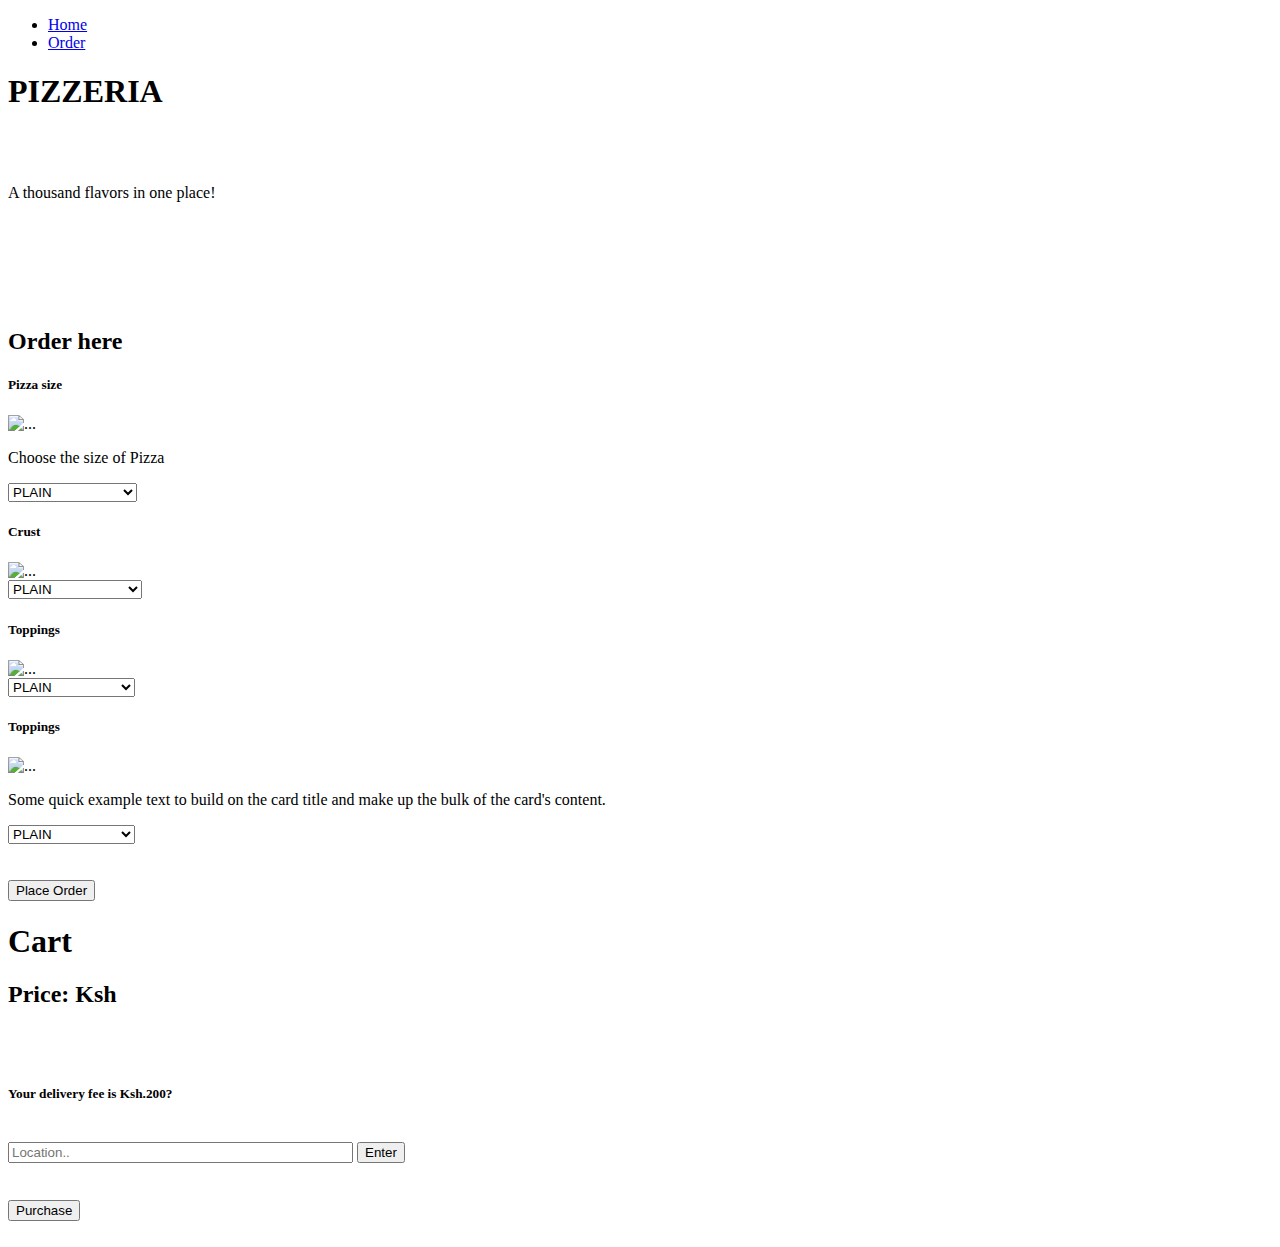
==== index.html @ 7fa48a44 "buttn style added" ====
<!DOCTYPE html>
<html lang="en" dir="ltr">

<head>
  <meta charset="utf-8">
  <title>Pizzeria</title>
  <link rel="shortcut icon" href="images/pizzalogo.png">
  <link rel="stylesheet" href="css/styles.css">
  <link rel="stylesheet" href="css/bootstrap.css">
</head>

<body>


  <div class="top col-md-12">
    <nav class="navbar navbar-expand-sm navbar navbar-light">

      <div class="collapse navbar-collapse" id="navbarNav">
        <ul class="navbar-nav">
          <li class="nav-item active">
            <a class="nav-link" href="#jumbotron">Home</a>
          </li>
          <li class="nav-item">
            <a class="nav-link" href="#price-content">Order</a>
          </li>
         
        </ul>
      </div>
    </nav>

    <div id="jumbotron" class="jumbotron col-md-6">
      <h1>PIZZERIA</h1><br><br>
      <p>A thousand flavors in one place!</p>
    </div>
  </div>

  <br><br><br>


<br><br>

  <h2>Order here</h2>

  <form class="form-group" id="custom-pizza">
    <div class="order">
      <div class="row">
        <div class="col-md-4">
          <div class="card">
            <h5 class="card-title">Pizza size</h5>
            <img src="images/pizzasize.png" class="card-img-top" alt="...">
            <div class="card-body">
              <p class="card-text">Choose the size of Pizza</p>
              <select required class="form-control" id="size">
                <option>PLAIN</option>
                <option value="small-pizza">small (550)</option>
                <option value="medium-pizza">medium (750)</option>
                <option value="large-pizza">large (950)</option>
				<option value="large-pizza">Extra-large (1150)</option>
              </select>
            </div>
          </div>
        </div>
        <div class="col-md-4">
          <div class="card">
            <h5 class="card-title">Crust</h5>
            <img src="images/pizzasize.png" class="card-img-top" alt="...">
            <div class="card-body">            
              <select required class="form-control" id="crust">
                <option>PLAIN</option>
                <option value="cheese-filled">Cheese filled (100)</option>
                <option value="thick">Thick (150)</option>
                <option value="stuffed">Stuffed (150)</option>
                <option value="crispy">Crispy (150)</option>
              </select>
            </div>
          </div>
        </div>
        <div class="col-md-4">
          <div class="card">
            <h5 class="card-title">Toppings</h5>
            <img src="images/pizzasize.png" class="card-img-top" alt="...">
            <div class="card-body">
            
              <select required class="form-control" id="toppings">
                <option>PLAIN</option>
                <option value="pepperoni">Pepperoni (100)</option>
                <option value="sausage">Sausage (150)</option>
                <option value="bacon">Bacon (200)</option>
                <option value="mushrooms">Mushrooms (150)</option>
                <option value="chicken">Chicken (150)</option>
              </select>
            </div>
          </div>
        </div>
        <div class="col-md-4">
          <div class="card">
            <h5 class="card-title">Toppings</h5>
            <img src="images/pizzasize.png" class="card-img-top" alt="...">
            <div class="card-body">
              <p class="card-text">Some quick example text to build on the card title and make up the bulk of the card's content.</p>
              <select required class="form-control" id="toppings">
                <option>PLAIN</option>
                <option value="pepperoni">Pepperoni (100)</option>
                <option value="sausage">Sausage (150)</option>
                <option value="bacon">Bacon (200)</option>
                <option value="mushrooms">Mushrooms (150)</option>
                <option value="chicken">Chicken (150)</option>
              </select>
            </div>
          </div>
        </div>
      </div>
    </div>

    <br><br>

    <button type="submit" class="order-button btn btn-dark" id="submit-pizza">Place Order</button><br>



  </form>

  
  <div class="col-xs-4" id="price-content">
    <h1 class="page-header"><strong>Cart</strong></h1>
    <h2>Price: Ksh <span id="final-cost"></span></h2>

    <br><br>

    <div id="deliver" class="deliver">
      <h5>Your delivery fee is Ksh.200?</h5>

    <br>

    <form id="address-form">
      <div class="col-xs-6">
        <label for="first-name"></label>
        <input id="location" type="text" size="40" placeholder="Location.." required />
        <button class="btn btn-dark complete" type="submit">Enter</button>
        <h3><span id="delivery-option"></span></h3>
      </div>
    </form>
    </div>

    <br>
    <button type="btn" class="btn btn-dark" id="checkout-btn">Purchase</button>
    <br><br>

  </div>

  <script src="js/jquery-3.4.1.js"></script>
  <script src="js/bootstrap.js"></script>
  <script src="js/scripts.js"></script>

</body>

</html>
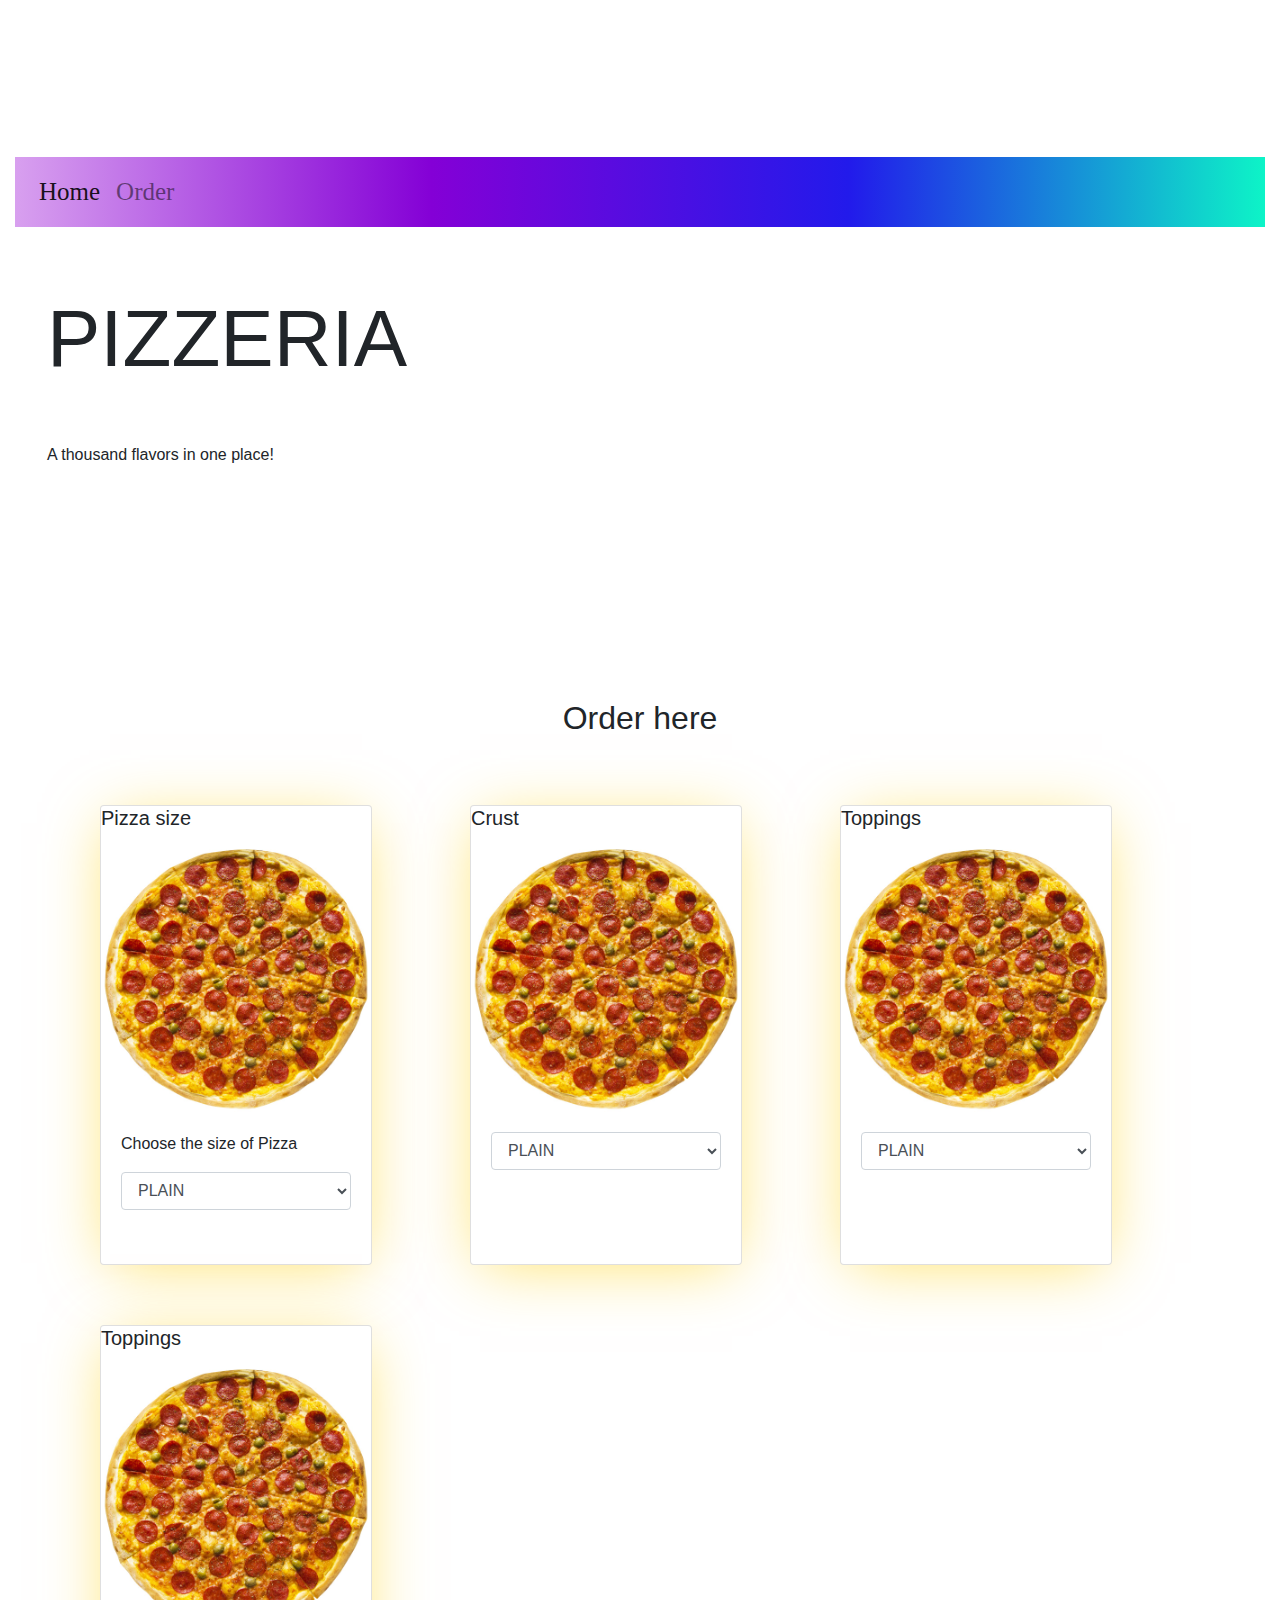
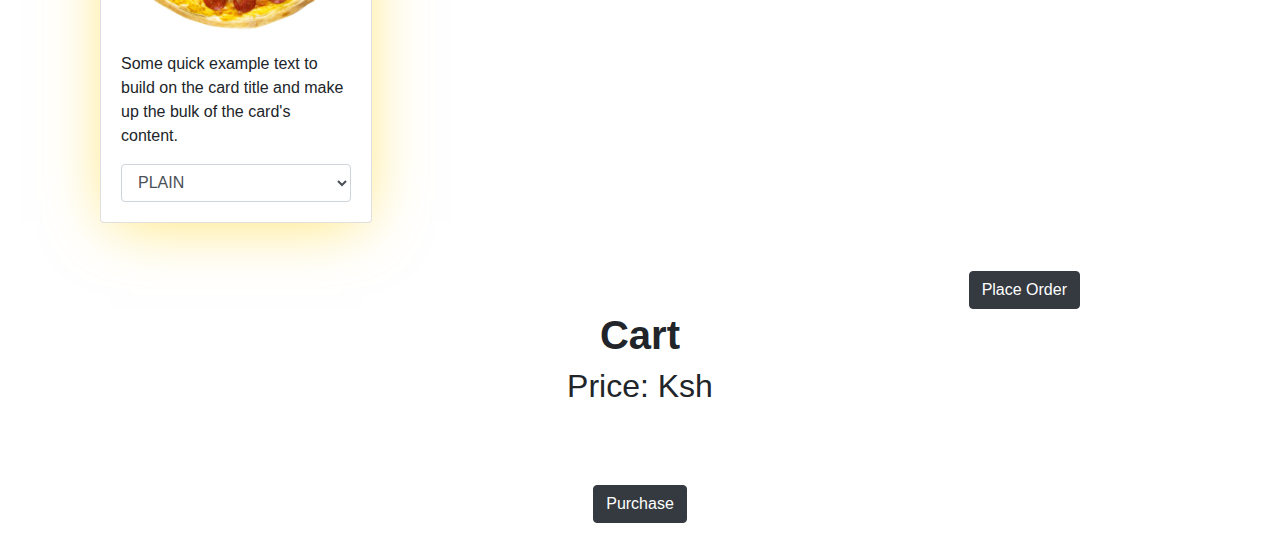
==== commit a3e60268: "colour change link html" ====
--- a/index.html
+++ b/index.html
@@ -11,7 +11,43 @@
 
 <body>
 
+<div id="wrapper">
+</div>
+  
 
+<body>
+  <canvas id='canv'></canvas>
+</body>
+  
+<css-doodle>
+  <style>:doodle {
+        @grid: 10x10;
+        @size: 50em;
+        grid-gap: 1px;
+	
+    }
+	:container {
+  		grid-gap: 1px;
+	}
+	
+	@shape: @p( heart, clover 5, star, hypocycloid 5, clover 5);
+	@size: @r(5em, 1em,0.5em);
+    background-color:  hsla(@r(360), 85%, @r(70%, 90%), @r(.9));
+	transform: scale(@rand(.1,1.5,.9)) translate3d(@r(150px), @r(200px), 0) rotate(@r(360deg));
+	animation: test infinite @r(500000ms, 1000000ms) ease-in-out;
+     
+    @keyframes test {
+        0% {
+            transform: translate3d(0, 0, 0);
+        }
+        50% {
+            transform: translate3d(@r(-500%, 1000%), @r(-500%, 1000%), 0);
+        }
+        100% {
+            transform: translate3d(0, 0, 0);
+        }</style>
+    
+</css-doodle>
   <div class="top col-md-12">
     <nav class="navbar navbar-expand-sm navbar navbar-light">
 
--- a/css/styles.css
+++ b/css/styles.css
@@ -0,0 +1,76 @@
+.navbar-light {
+    text-align: center;
+    background: linear-gradient(to left, #0df4c7, #221aeb, #8400d6, #d8a0ef);
+    font-family: Text sans-serif;
+    font-size: 25px;
+    color: #ffffff;
+  }
+.jumbotron h1 {
+  font-family: sans-serif;
+  font-size: 5em;
+}
+
+.jumbotron {
+  margin-right: 700px;
+  background-color: inherit;
+}
+
+.about {
+text-align: center;
+font-family: sans-serif;
+font-size: 1.25em;
+font-weight: bold;
+margin-left: 50px;
+margin-right: 50px;
+}
+
+.card{
+	width: 80%;
+  min-height: 460px;
+  margin-top: 60px;
+  box-shadow: 0px 8px 60px -10px rgba(255, 206, 0, 0.6);
+  background:#fff;
+  border-radius: 8px;
+  max-width: 700px;
+  position: relative;
+}
+
+h2 {
+  text-align: center;
+}
+
+.order {
+  margin-left: 100px;
+  margin-right: 100px;
+}
+
+#submit-pizza {
+  float: right;
+  margin-right: 200px;
+}
+
+#price-content {
+  text-align: center;
+}
+
+#order-details {
+  border: 2px solid black;
+  margin-left: 300px;
+  margin-right: 300px;
+  padding-top: 10px;
+  padding-right: 50px;
+  border-style: dashed;
+}
+
+#order-details>h5 {
+  font-family: sans-serif;
+}
+
+.footer {
+  text-align: center;
+  font-size: 25px;
+}
+
+.footer-link {
+  color: #000;
+}
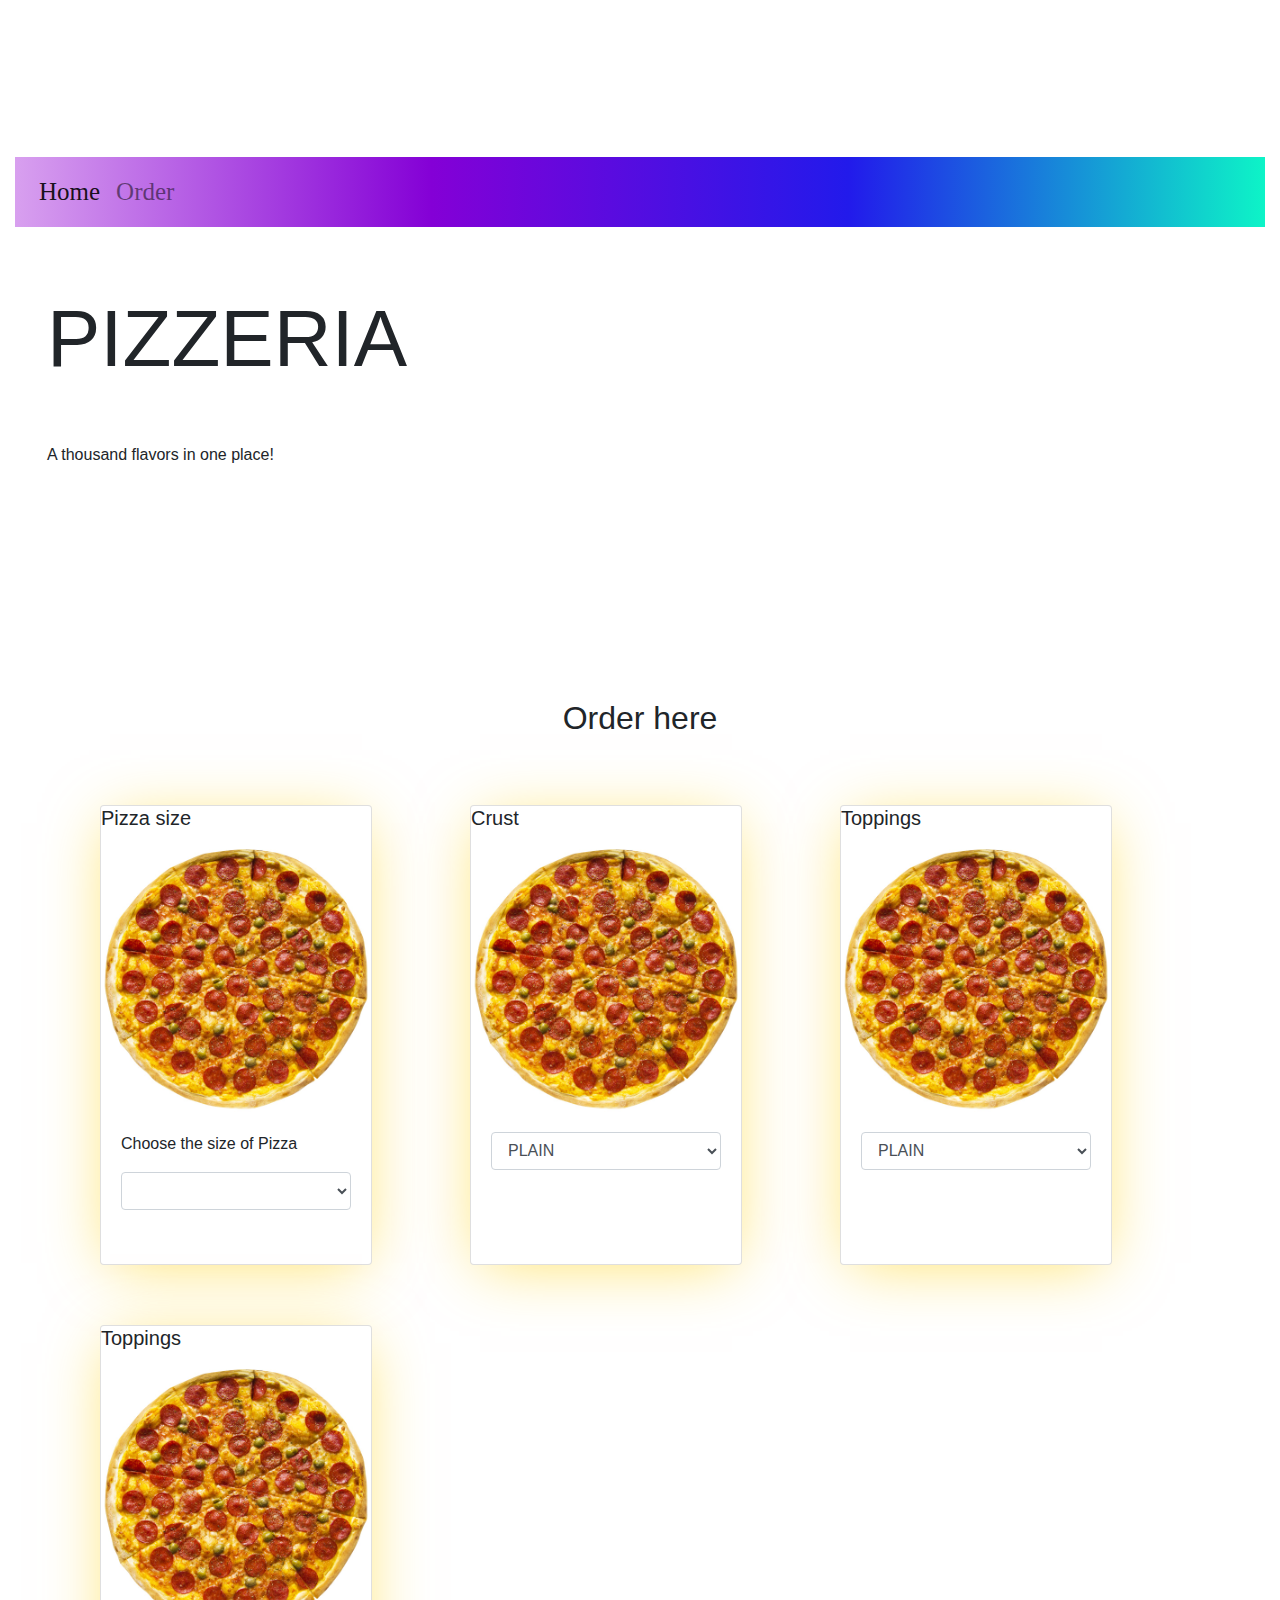
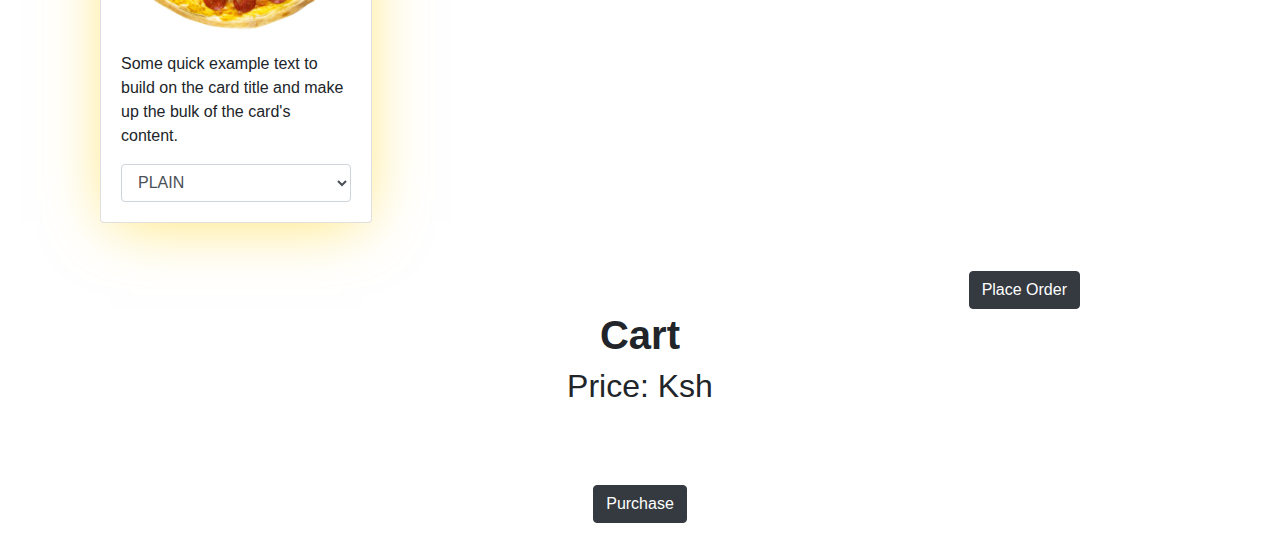
==== commit dc7fafc2: "index relinked" ====
--- a/index.html
+++ b/index.html
@@ -18,36 +18,7 @@
 <body>
   <canvas id='canv'></canvas>
 </body>
-  
-<css-doodle>
-  <style>:doodle {
-        @grid: 10x10;
-        @size: 50em;
-        grid-gap: 1px;
-	
-    }
-	:container {
-  		grid-gap: 1px;
-	}
-	
-	@shape: @p( heart, clover 5, star, hypocycloid 5, clover 5);
-	@size: @r(5em, 1em,0.5em);
-    background-color:  hsla(@r(360), 85%, @r(70%, 90%), @r(.9));
-	transform: scale(@rand(.1,1.5,.9)) translate3d(@r(150px), @r(200px), 0) rotate(@r(360deg));
-	animation: test infinite @r(500000ms, 1000000ms) ease-in-out;
-     
-    @keyframes test {
-        0% {
-            transform: translate3d(0, 0, 0);
-        }
-        50% {
-            transform: translate3d(@r(-500%, 1000%), @r(-500%, 1000%), 0);
-        }
-        100% {
-            transform: translate3d(0, 0, 0);
-        }</style>
-    
-</css-doodle>
+
   <div class="top col-md-12">
     <nav class="navbar navbar-expand-sm navbar navbar-light">
 
@@ -87,7 +58,7 @@
             <div class="card-body">
               <p class="card-text">Choose the size of Pizza</p>
               <select required class="form-control" id="size">
-                <option>PLAIN</option>
+                <option></option>
                 <option value="small-pizza">small (550)</option>
                 <option value="medium-pizza">medium (750)</option>
                 <option value="large-pizza">large (950)</option>
